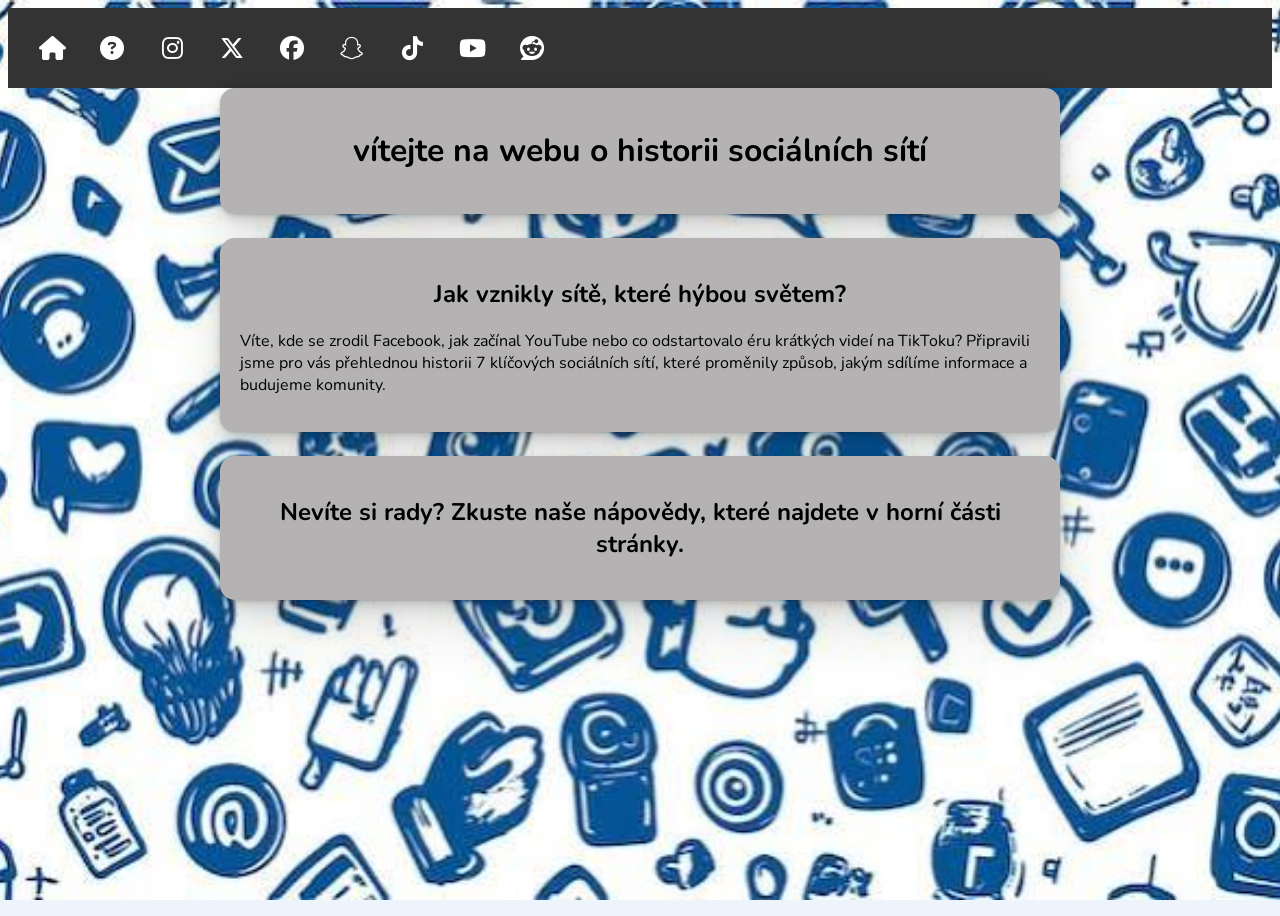
==== index.html @ 495b73c7 "vytvoreni_webu" ====
<!DOCTYPE html>
<html lang="en">
<head>
    <meta charset="UTF-8">
    <meta name="viewport" content="width=device-width, initial-scale=1.0">
    <title>historie_socialnich_siti</title>
    <link rel="stylesheet" href="style.css">
    <link rel="stylesheet" href="menu.css">
</head>
<body>
    <header>
    <nav id="navbar">
        <ul>
         <li><a href="index.html" aria-label="Domů"><i class="fa-solid fa-house" aria-hidden="true"></i> Domů</a></li>
         <li><a href="help.html" aria-label="Nápověda"><i class="fa-solid fa-circle-question" aria-hidden="true"></i> Nápověda</a></li>
         <li><a href="instagram.html"><i class="fa-brands fa-instagram" aria-hidden="true"></i> Instagram</a></li>
         <li><a href="x.html"><i class="fa-brands fa-x-twitter" aria-hidden="true"></i> X/Twitter</a></li>
         <li><a href="facebook.html"><i class="fa-brands fa-facebook" aria-hidden="true"></i> Facebook</a></li>
         <li><a href="snapchat.html"><i class="fa-brands fa-snapchat" aria-hidden="true"></i> Snapchat</a></li>
         <li><a href="tiktok.html"><i class="fa-brands fa-tiktok" aria-hidden="true"></i> TikTok</a></li>
        <li><a href="youtube.html"><i class="fa-brands fa-youtube" aria-hidden="true"></i> YouTube</a></li>
        <li><a href="reddit.html"><i class="fa-brands fa-reddit" aria-hidden="true"></i> Reddit</a></li>
        </ul>
    </nav>
</header>
    <div class="container welcome-container">
        <h1>vítejte na webu o historii sociálních sítí</h1>
    </div>
    <div class="container intro-container">
        <h2>Jak vznikly sítě, které hýbou světem?</h2>
        <p>Víte, kde se zrodil Facebook, jak začínal YouTube nebo co odstartovalo éru krátkých videí na TikToku? Připravili jsme pro vás přehlednou historii 7 klíčových sociálních sítí, které proměnily způsob, jakým sdílíme informace a budujeme komunity.</p>
    </div>
    <div class="container Welcome-container">
        <h2>Nevíte si rady? Zkuste naše nápovědy, které najdete v horní části stránky.</h2>
    </div>
</body>
</html>
---- style.css ----
@import url("https://cdnjs.cloudflare.com/ajax/libs/font-awesome/6.5.2/css/all.min.css");
@import url("https://fonts.googleapis.com/css2?family=Inter:wght@400;700&family=Roboto:wght@400;700&display=swap");
@import url("https://fonts.googleapis.com/css2?family=Nunito:ital,wght@0,200..1000;1,200..1000&display=swap");

body {
    font-family: "Nunito", sans-serif;
}

.social-page {
    font-family: var(--network-font, "Nunito", sans-serif);
}

.instagram-page {
    --network-font: "Instagram Sans", "Nunito", sans-serif;
}

.x-page {
    --network-font: "Chirp", "Inter", sans-serif;
}

.facebook-page {
    --network-font: "Optimistic Text", "Optimistic", "Inter", sans-serif;
}

.snapchat-page {
    --network-font: "Avenir Next", "Nunito", sans-serif;
}

.tiktok-page {
    --network-font: "TikTok Sans", "Inter", sans-serif;
}

.youtube-page {
    --network-font: "Roboto", Arial, sans-serif;
}

.reddit-page {
    --network-font: "Reddit Sans", "Inter", sans-serif;
}

.help-page {
    min-height: 100vh;
    display: flex;
    flex-direction: column;
    background: #eef4fb url("assets/social-background.jpg") center / cover fixed no-repeat;
}

body:not(.social-page):not(.help-page) {
    min-height: 100vh;
    background: #eef4fb url("assets/social-background.jpg") center / cover fixed no-repeat;
}

.help-page .info-container {
    margin: auto;
}

h1 {
    text-align: center;
}
h2 {
    text-align: center;
}
.container {
    background-color: #b4b2b2;
    max-width: 800px;
    margin: 0 auto;
    padding: 20px;
    border-radius: 15px;
    box-shadow: rgba(0, 0, 0, 0.07) 0px 1px 2px, rgba(0, 0, 0, 0.07) 0px 2px 4px, rgba(0, 0, 0, 0.07) 0px 4px 8px, rgba(0, 0, 0, 0.07) 0px 8px 16px, rgba(0, 0, 0, 0.07) 0px 16px 32px, rgba(0, 0, 0, 0.07) 0px 32px 64px;
    transition: transform 0.2s ease;
}

.container + .container {
    margin-top: 24px;
}

@media (hover: hover) {
    .intro-container:hover {
        transform: scale(1.3);
    }

    .help-page .info-container:hover {
        transform: scale(1.5);
    }
}
.facebook-page {
    min-height: 100vh;
    margin: 0;
    padding: 0;
    background-color: #4267B2;
    color: white;
}
.facebook-page .facebook-container {
    background-color: transparent;
    box-shadow: none;
    border-radius: 0;
    max-width: 900px;
    margin: 0 auto;
    padding: clamp(32px, 6vw, 72px) 24px;
    line-height: 1.7;
}

.facebook-hero {
    display: grid;
    grid-template-columns: minmax(0, 1fr) minmax(240px, 320px);
    align-items: center;
    gap: clamp(24px, 5vw, 56px);
    margin-bottom: 40px;
}

.facebook-intro {
    text-align: center;
}

.facebook-profile {
    overflow: hidden;
    margin: 0;
    border: 1px solid rgb(255 255 255 / 25%);
    border-radius: 16px;
    background: rgb(255 255 255 / 10%);
}

.facebook-profile img {
    display: block;
    width: 100%;
    aspect-ratio: 1.42;
    object-fit: cover;
    object-position: center 35%;
}

.facebook-profile figcaption {
    display: grid;
    gap: 4px;
    padding: 14px 16px;
}

.facebook-profile figcaption strong {
    font-size: 1.1rem;
}

.facebook-profile figcaption span {
    line-height: 1.4;
}

.facebook-profile figcaption small {
    margin-top: 6px;
    color: #d9e5ff;
    font-size: 0.72rem;
    line-height: 1.4;
}

.facebook-profile figcaption a {
    color: inherit;
}

.facebook-profile figcaption a:hover {
    color: white;
}

.facebook-eyebrow {
    margin: 0 0 8px;
    color: #d9e5ff;
    font-size: 0.85rem;
    font-weight: 700;
    letter-spacing: 0.12em;
    text-transform: uppercase;
}

.facebook-intro h1 {
    margin: 0;
    font-size: clamp(2.5rem, 7vw, 4.5rem);
    line-height: 1.1;
}

.facebook-intro h1 span {
    display: block;
    margin-top: 8px;
    font-size: 0.45em;
    font-weight: 400;
}

.facebook-lead {
    margin: 16px 0 0;
    color: #e5edff;
    font-size: clamp(1.1rem, 2.5vw, 1.4rem);
}

.facebook-facts {
    display: grid;
    grid-template-columns: minmax(130px, 0.7fr) 2fr;
    gap: 16px;
    margin: 0 0 40px;
    padding: 24px;
    border: 1px solid rgb(255 255 255 / 25%);
    border-radius: 16px;
    background: rgb(255 255 255 / 10%);
}

.facebook-facts div {
    min-width: 0;
}

.facebook-facts dt {
    color: #d9e5ff;
    font-size: 0.85rem;
    font-weight: 700;
    text-transform: uppercase;
}

.facebook-facts dd {
    margin: 4px 0 0;
    font-weight: 700;
}

.facebook-facts a {
    color: inherit;
    text-decoration-color: #d9e5ff;
    text-underline-offset: 3px;
}

.facebook-facts a:hover {
    color: #d9e5ff;
}

.facebook-section,
.facebook-impact {
    margin-top: 36px;
}

.facebook-section h2,
.facebook-impact h2 {
    margin-bottom: 12px;
    font-size: 1.6rem;
    text-align: left;
}

.facebook-section > p,
.facebook-impact p {
    max-width: 72ch;
    margin: 0;
    color: #f1f5ff;
}

.facebook-timeline {
    display: grid;
    gap: 14px;
    margin: 0;
    padding: 0;
    list-style: none;
    counter-reset: milestone;
}

.facebook-timeline li {
    padding: 18px 22px;
    border-left: 4px solid #a9c5ff;
    border-radius: 0 12px 12px 0;
    background: rgb(255 255 255 / 10%);
    counter-increment: milestone;
}

.facebook-timeline strong {
    font-size: 1.05rem;
}

.facebook-timeline p {
    margin: 6px 0 0;
    color: #f1f5ff;
}

@media (max-width: 600px) {
    .facebook-hero {
        grid-template-columns: 1fr;
    }

    .facebook-profile {
        width: min(100%, 360px);
        justify-self: center;
    }

    .facebook-facts {
        grid-template-columns: 1fr;
        padding: 18px;
    }
}

.x-page {
    min-height: 100vh;
    margin: 0;
    padding: 0;
    background: #000;
    color: #e7e9ea;
}

.x-page .x-container {
    max-width: 900px;
    margin: 0 auto;
    padding: clamp(32px, 6vw, 72px) 24px;
    background: transparent;
    box-shadow: none;
    border-radius: 0;
    line-height: 1.7;
}

.x-hero {
    display: grid;
    grid-template-columns: minmax(0, 1fr) minmax(240px, 320px);
    align-items: center;
    gap: clamp(24px, 5vw, 56px);
    margin-bottom: 40px;
}

.x-intro {
    text-align: center;
}

.x-profile {
    overflow: hidden;
    margin: 0;
    border: 1px solid #2f3336;
    border-radius: 16px;
    background: #16181c;
}

.x-profile img {
    display: block;
    width: 100%;
    aspect-ratio: 0.82;
    object-fit: cover;
    object-position: center 28%;
}

.x-profile figcaption {
    display: grid;
    gap: 4px;
    padding: 14px 16px;
}

.x-profile figcaption strong {
    font-size: 1.1rem;
}

.x-profile figcaption span {
    line-height: 1.4;
}

.x-profile figcaption small {
    margin-top: 6px;
    color: #71767b;
    font-size: 0.72rem;
    line-height: 1.4;
}

.x-profile figcaption a,
.x-facts a,
.x-timeline a {
    color: #1d9bf0;
    text-underline-offset: 3px;
}

.x-profile figcaption a:hover,
.x-facts a:hover,
.x-timeline a:hover {
    color: #8ecdf8;
}

.x-eyebrow {
    margin: 0 0 8px;
    color: #71767b;
    font-size: 0.85rem;
    font-weight: 700;
    letter-spacing: 0.12em;
    text-transform: uppercase;
}

.x-intro h1 {
    margin: 0;
    font-size: clamp(2.5rem, 7vw, 4.5rem);
    line-height: 1.1;
}

.x-intro h1 span {
    display: block;
    margin-top: 8px;
    font-size: 0.45em;
    font-weight: 400;
}

.x-lead {
    margin: 16px 0 0;
    color: #aab0b6;
    font-size: clamp(1.1rem, 2.5vw, 1.4rem);
}

.x-facts {
    display: grid;
    grid-template-columns: minmax(130px, 0.7fr) 2fr;
    gap: 16px;
    margin: 0 0 40px;
    padding: 24px;
    border: 1px solid #2f3336;
    border-radius: 16px;
    background: #16181c;
}

.x-facts div {
    min-width: 0;
}

.x-facts dt {
    color: #71767b;
    font-size: 0.85rem;
    font-weight: 700;
    text-transform: uppercase;
}

.x-facts dd {
    margin: 4px 0 0;
    font-weight: 700;
}

.x-section,
.x-impact {
    margin-top: 36px;
}

.x-section h2,
.x-impact h2 {
    margin-bottom: 12px;
    font-size: 1.6rem;
    text-align: left;
}

.x-section > p,
.x-impact p {
    max-width: 72ch;
    margin: 0;
    color: #c5c9cd;
}

.x-timeline {
    display: grid;
    gap: 14px;
    margin: 0;
    padding: 0;
    list-style: none;
}

.x-timeline li {
    padding: 18px 22px;
    border-left: 4px solid #1d9bf0;
    border-radius: 0 12px 12px 0;
    background: #16181c;
}

.x-timeline strong {
    font-size: 1.05rem;
}

.x-timeline p {
    margin: 6px 0 0;
    color: #c5c9cd;
}

@media (max-width: 600px) {
    .x-hero {
        grid-template-columns: 1fr;
    }

    .x-profile {
        width: min(100%, 360px);
        justify-self: center;
    }

    .x-facts {
        grid-template-columns: 1fr;
        padding: 18px;
    }
}

.network-template-page {
    --template-background: #111;
    --template-accent: #e7e9ea;
    min-height: 100vh;
    margin: 0;
    color: var(--template-accent);
    background: var(--template-background);
}

.instagram-page.network-template-page {
    --template-background: #24152f;
    --template-accent: #c13584;
}

.snapchat-page.network-template-page {
    --template-background: #fffc00;
    --template-accent: #111;
}

.tiktok-page.network-template-page {
    --template-background: #080808;
    --template-accent: #25f4ee;
}

.youtube-page.network-template-page {
    --template-background: #0f0f0f;
    --template-accent: #ff0033;
}

.reddit-page.network-template-page {
    --template-background: #1a1a1b;
    --template-accent: #ff4500;
}

.logo-history {
    margin: 32px 0 40px;
    padding: clamp(16px, 3vw, 24px);
    overflow: hidden;
    border: 1px solid color-mix(in srgb, var(--template-accent, currentColor) 35%, transparent);
    border-radius: 16px;
    background: color-mix(in srgb, var(--template-accent, currentColor) 7%, transparent);
}

.facebook-page .logo-history {
    border-color: rgb(255 255 255 / 25%);
    background: rgb(255 255 255 / 10%);
}

.x-page .logo-history {
    border-color: #2f3336;
    background: #16181c;
}

.logo-history h2 {
    margin: 0 0 16px;
    font-size: 1.5rem;
    text-align: left;
}

.logo-history img {
    display: block;
    width: 100%;
    height: auto;
    border-radius: 12px;
}

.logo-history figcaption {
    margin-top: 12px;
    color: inherit;
    font-size: 0.9rem;
    line-height: 1.55;
    opacity: 0.82;
}

.network-template {
    max-width: 900px;
    margin: 0 auto;
    padding: clamp(32px, 6vw, 72px) 24px;
}

.network-template-hero {
    display: grid;
    grid-template-columns: minmax(0, 1fr) minmax(240px, 320px);
    align-items: center;
    gap: clamp(24px, 5vw, 56px);
    margin-bottom: 40px;
}

.network-template-intro h1 {
    margin: 0;
    font-size: clamp(2.5rem, 7vw, 4.5rem);
    line-height: 1.1;
    text-align: center;
}

.network-template-photo-slot {
    aspect-ratio: 0.82;
    border: 1px dashed color-mix(in srgb, var(--template-accent) 50%, transparent);
    border-radius: 16px;
    background: color-mix(in srgb, var(--template-accent) 8%, transparent);
}

.network-template-owner {
    overflow: hidden;
    margin: 0;
    border: 1px solid color-mix(in srgb, var(--template-accent) 35%, transparent);
    border-radius: 16px;
    background: color-mix(in srgb, var(--template-accent) 8%, transparent);
}

.network-template-owner img {
    display: block;
    width: 100%;
    aspect-ratio: 0.82;
    object-fit: cover;
    object-position: center 30%;
}

.network-template-owner figcaption {
    display: grid;
    gap: 4px;
    padding: 14px 16px;
}

.network-template-owner figcaption strong {
    font-size: 1.1rem;
}

.network-template-owner figcaption span {
    line-height: 1.4;
    opacity: 0.85;
}

.network-template-facts-slot,
.network-template-section-slot {
    border: 1px dashed color-mix(in srgb, var(--template-accent) 35%, transparent);
    border-radius: 16px;
    background: color-mix(in srgb, var(--template-accent) 5%, transparent);
}

.network-template-facts-slot {
    min-height: 112px;
    margin-bottom: 36px;
}

.network-template-section-slot {
    min-height: 150px;
    margin-top: 24px;
    border-left: 4px solid var(--template-accent);
    border-radius: 0 12px 12px 0;
}

@media (max-width: 600px) {
    .network-template-hero {
        grid-template-columns: 1fr;
    }

    .network-template-photo-slot {
        width: min(100%, 360px);
        justify-self: center;
    }

    .network-template-owner {
        width: min(100%, 360px);
        justify-self: center;
    }
}

.instagram-hero {
    margin-bottom: 40px;
}

.instagram-owner {
    overflow: hidden;
    margin: 0;
    border: 1px solid rgb(255 255 255 / 20%);
    border-radius: 16px;
    background: rgb(255 255 255 / 7%);
}

.instagram-owner img {
    display: block;
    width: 100%;
    aspect-ratio: 0.82;
    object-fit: cover;
    object-position: center 30%;
}

.instagram-owner figcaption {
    display: grid;
    gap: 4px;
    padding: 14px 16px;
}

.instagram-owner figcaption strong {
    font-size: 1.1rem;
}

.instagram-owner figcaption span {
    color: #f0d5e7;
    line-height: 1.4;
}

.instagram-intro {
    text-align: center;
}

.instagram-eyebrow {
    margin: 0 0 8px;
    color: #e7a6d2;
    font-size: 0.85rem;
    font-weight: 700;
    letter-spacing: 0.12em;
    text-transform: uppercase;
}

.instagram-intro h1 {
    color: #fff;
}

.instagram-lead {
    margin: 16px 0 0;
    color: #f0d5e7;
    font-size: clamp(1.1rem, 2.5vw, 1.4rem);
}

.instagram-facts {
    display: grid;
    grid-template-columns: minmax(130px, 0.7fr) 2fr;
    gap: 16px;
    margin: 0 0 40px;
    padding: 24px;
    border: 1px solid rgb(255 255 255 / 20%);
    border-radius: 16px;
    background: rgb(255 255 255 / 7%);
}

.instagram-facts div {
    min-width: 0;
}

.instagram-facts dt {
    color: #e7a6d2;
    font-size: 0.85rem;
    font-weight: 700;
    text-transform: uppercase;
}

.instagram-facts dd {
    margin: 4px 0 0;
    font-weight: 700;
}

.instagram-facts a,
.instagram-section a {
    color: #f0a6d5;
    text-underline-offset: 3px;
}

.instagram-section,
.instagram-impact {
    margin-top: 36px;
}

.instagram-section h2,
.instagram-impact h2 {
    margin-bottom: 12px;
    color: #fff;
    font-size: 1.6rem;
    text-align: left;
}

.instagram-section > p,
.instagram-impact p {
    max-width: 72ch;
    margin: 0;
    color: #eadfea;
    line-height: 1.7;
}

.instagram-timeline {
    display: grid;
    gap: 14px;
    margin: 0;
    padding: 0;
    list-style: none;
}

.instagram-timeline li {
    padding: 18px 22px;
    border-left: 4px solid #c13584;
    border-radius: 0 12px 12px 0;
    background: rgb(255 255 255 / 7%);
}

.instagram-timeline strong {
    font-size: 1.05rem;
}

.instagram-timeline p {
    margin: 6px 0 0;
    color: #eadfea;
}

@media (max-width: 600px) {
    .instagram-facts {
        grid-template-columns: 1fr;
        padding: 18px;
    }

    .instagram-owner {
        width: min(100%, 360px);
        justify-self: center;
    }
}

.tiktok-page .tiktok-content {
    color: #f5f5f5;
    line-height: 1.7;
}

.tiktok-hero {
    margin-bottom: 40px;
}

.tiktok-intro {
    text-align: center;
}

.tiktok-eyebrow {
    margin: 0 0 8px;
    color: #25f4ee;
    font-size: 0.85rem;
    font-weight: 700;
    letter-spacing: 0.12em;
    text-transform: uppercase;
}

.tiktok-intro h1 {
    color: #fff;
}

.tiktok-lead {
    margin: 16px 0 0;
    color: #d8d8d8;
    font-size: clamp(1.1rem, 2.5vw, 1.4rem);
}

.tiktok-facts {
    display: grid;
    grid-template-columns: minmax(180px, 0.8fr) 2fr;
    gap: 16px;
    margin: 0 0 40px;
    padding: 24px;
    border: 1px solid rgb(255 255 255 / 18%);
    border-radius: 16px;
    background: #151515;
}

.tiktok-facts div {
    min-width: 0;
}

.tiktok-facts dt {
    color: #25f4ee;
    font-size: 0.85rem;
    font-weight: 700;
    text-transform: uppercase;
}

.tiktok-facts dd {
    margin: 4px 0 0;
    font-weight: 700;
}

.tiktok-facts a,
.tiktok-section a {
    color: #25f4ee;
    text-underline-offset: 3px;
}

.tiktok-facts a:hover,
.tiktok-section a:hover {
    color: #fe2c55;
}

.tiktok-section,
.tiktok-impact {
    margin-top: 36px;
}

.tiktok-section h2,
.tiktok-impact h2 {
    margin-bottom: 12px;
    color: #fff;
    font-size: 1.6rem;
    text-align: left;
}

.tiktok-section > p,
.tiktok-impact p {
    max-width: 72ch;
    margin: 0;
    color: #d8d8d8;
}

.tiktok-timeline {
    display: grid;
    gap: 14px;
    margin: 0;
    padding: 0;
    list-style: none;
}

.tiktok-timeline li {
    padding: 18px 22px;
    border-left: 4px solid #25f4ee;
    border-radius: 0 12px 12px 0;
    background: #151515;
}

.tiktok-timeline strong {
    font-size: 1.05rem;
}

.tiktok-timeline p {
    margin: 6px 0 0;
    color: #d8d8d8;
}

@media (max-width: 600px) {
    .tiktok-facts {
        grid-template-columns: 1fr;
        padding: 18px;
    }
}

.reddit-content {
    color: #e7e9ea;
    line-height: 1.7;
}

.reddit-hero {
    margin-bottom: 40px;
}

.reddit-intro {
    text-align: center;
}

.reddit-eyebrow {
    margin: 0 0 8px;
    color: #ff4500;
    font-size: 0.85rem;
    font-weight: 700;
    letter-spacing: 0.12em;
    text-transform: uppercase;
}

.reddit-intro h1 {
    color: #fff;
}

.reddit-lead {
    margin: 16px 0 0;
    color: #c5c9cd;
    font-size: clamp(1.1rem, 2.5vw, 1.4rem);
}

.reddit-facts {
    display: grid;
    grid-template-columns: minmax(130px, 0.7fr) 2fr;
    gap: 16px;
    margin: 0 0 40px;
    padding: 24px;
    border: 1px solid #343536;
    border-radius: 16px;
    background: #1e1e1f;
}

.reddit-facts div {
    min-width: 0;
}

.reddit-facts dt {
    color: #ff6a33;
    font-size: 0.85rem;
    font-weight: 700;
    text-transform: uppercase;
}

.reddit-facts dd {
    margin: 4px 0 0;
    font-weight: 700;
}

.reddit-facts a {
    color: #ff6a33;
    text-underline-offset: 3px;
}

.reddit-facts a:hover {
    color: #ff9670;
}

.reddit-section,
.reddit-impact {
    margin-top: 36px;
}

.reddit-section h2,
.reddit-impact h2 {
    margin-bottom: 12px;
    color: #fff;
    font-size: 1.6rem;
    text-align: left;
}

.reddit-section > p,
.reddit-impact p {
    max-width: 72ch;
    margin: 0;
    color: #c5c9cd;
}

.reddit-timeline {
    display: grid;
    gap: 14px;
    margin: 0;
    padding: 0;
    list-style: none;
}

.reddit-timeline li {
    padding: 18px 22px;
    border-left: 4px solid #ff4500;
    border-radius: 0 12px 12px 0;
    background: #1e1e1f;
}

.reddit-timeline strong {
    font-size: 1.05rem;
}

.reddit-timeline p {
    margin: 6px 0 0;
    color: #c5c9cd;
}

@media (max-width: 600px) {
    .reddit-facts {
        grid-template-columns: 1fr;
        padding: 18px;
    }
}

.youtube-content {
    color: #f1f1f1;
    line-height: 1.7;
}

.youtube-hero {
    margin-bottom: 40px;
}

.youtube-intro {
    text-align: center;
}

.youtube-eyebrow {
    margin: 0 0 8px;
    color: #ff0033;
    font-size: 0.85rem;
    font-weight: 700;
    letter-spacing: 0.12em;
    text-transform: uppercase;
}

.youtube-intro h1 {
    color: #fff;
}

.youtube-lead {
    margin: 16px 0 0;
    color: #c9c9c9;
    font-size: clamp(1.1rem, 2.5vw, 1.4rem);
}

.youtube-facts {
    display: grid;
    grid-template-columns: minmax(130px, 0.7fr) 2fr;
    gap: 16px;
    margin: 0 0 40px;
    padding: 24px;
    border: 1px solid #303030;
    border-radius: 16px;
    background: #181818;
}

.youtube-facts div {
    min-width: 0;
}

.youtube-facts dt {
    color: #ff4e45;
    font-size: 0.85rem;
    font-weight: 700;
    text-transform: uppercase;
}

.youtube-facts dd {
    margin: 4px 0 0;
    font-weight: 700;
}

.youtube-facts a {
    color: #ff6b63;
    text-underline-offset: 3px;
}

.youtube-facts a:hover {
    color: #ffaaa5;
}

.youtube-section,
.youtube-impact {
    margin-top: 36px;
}

.youtube-section h2,
.youtube-impact h2 {
    margin-bottom: 12px;
    color: #fff;
    font-size: 1.6rem;
    text-align: left;
}

.youtube-section > p,
.youtube-impact p {
    max-width: 72ch;
    margin: 0;
    color: #c9c9c9;
}

.youtube-timeline {
    display: grid;
    gap: 14px;
    margin: 0;
    padding: 0;
    list-style: none;
}

.youtube-timeline li {
    padding: 18px 22px;
    border-left: 4px solid #ff0033;
    border-radius: 0 12px 12px 0;
    background: #181818;
}

.youtube-timeline strong {
    font-size: 1.05rem;
}

.youtube-timeline p {
    margin: 6px 0 0;
    color: #c9c9c9;
}

@media (max-width: 600px) {
    .youtube-facts {
        grid-template-columns: 1fr;
        padding: 18px;
    }
}

.snapchat-content {
    color: #111;
    line-height: 1.7;
}

.snapchat-hero {
    margin-bottom: 40px;
}

.snapchat-intro {
    text-align: center;
}

.snapchat-eyebrow {
    margin: 0 0 8px;
    color: #333;
    font-size: 0.85rem;
    font-weight: 700;
    letter-spacing: 0.12em;
    text-transform: uppercase;
}

.snapchat-intro h1 {
    color: #111;
}

.snapchat-lead {
    margin: 16px 0 0;
    color: #333;
    font-size: clamp(1.1rem, 2.5vw, 1.4rem);
}

.snapchat-facts {
    display: grid;
    grid-template-columns: minmax(130px, 0.7fr) 2fr;
    gap: 16px;
    margin: 0 0 40px;
    padding: 24px;
    border: 1px solid rgb(0 0 0 / 14%);
    border-radius: 16px;
    background: rgb(255 255 255 / 75%);
}

.snapchat-facts div {
    min-width: 0;
}

.snapchat-facts dt {
    color: #555;
    font-size: 0.85rem;
    font-weight: 700;
    text-transform: uppercase;
}

.snapchat-facts dd {
    margin: 4px 0 0;
    font-weight: 700;
}

.snapchat-facts a {
    color: #111;
    text-underline-offset: 3px;
}

.snapchat-facts a:hover {
    color: #555;
}

.snapchat-section,
.snapchat-impact {
    margin-top: 36px;
}

.snapchat-section h2,
.snapchat-impact h2 {
    margin-bottom: 12px;
    color: #111;
    font-size: 1.6rem;
    text-align: left;
}

.snapchat-section > p,
.snapchat-impact p {
    max-width: 72ch;
    margin: 0;
    color: #222;
}

.snapchat-timeline {
    display: grid;
    gap: 14px;
    margin: 0;
    padding: 0;
    list-style: none;
}

.snapchat-timeline li {
    padding: 18px 22px;
    border-left: 4px solid #111;
    border-radius: 0 12px 12px 0;
    background: rgb(255 255 255 / 75%);
}

.snapchat-timeline strong {
    font-size: 1.05rem;
}

.snapchat-timeline p {
    margin: 6px 0 0;
    color: #333;
}

@media (max-width: 600px) {
    .snapchat-facts {
        grid-template-columns: 1fr;
        padding: 18px;
    }
}

.home-page {
    min-height: 100vh;
    margin: 0;
    color: #14243a;
}

.home-main {
    width: min(1080px, calc(100% - 40px));
    margin: 0 auto;
    padding: clamp(36px, 7vw, 76px) 0 48px;
}

.home-hero {
    max-width: 820px;
    margin: 0 auto 64px;
    padding: clamp(30px, 7vw, 64px);
    border: 1px solid rgb(255 255 255 / 75%);
    border-radius: 28px;
    background: rgb(255 255 255 / 88%);
    box-shadow: 0 24px 70px rgb(22 55 91 / 16%);
    text-align: center;
    backdrop-filter: blur(8px);
}

.home-eyebrow {
    margin: 0 0 12px;
    color: #2864a4;
    font-size: 0.82rem;
    font-weight: 800;
    letter-spacing: 0.14em;
    text-transform: uppercase;
}

.home-hero h1 {
    max-width: 720px;
    margin: 0 auto;
    color: #12335a;
    font-size: clamp(2.5rem, 7vw, 5rem);
    line-height: 1.04;
    text-wrap: balance;
}

.home-lead {
    max-width: 650px;
    margin: 22px auto 0;
    color: #255d95;
    font-size: clamp(1.2rem, 3vw, 1.7rem);
    font-weight: 700;
    line-height: 1.4;
    text-wrap: balance;
}

.home-description {
    max-width: 620px;
    margin: 18px auto 0;
    color: #40536b;
    font-size: 1.05rem;
    line-height: 1.7;
}

.home-button,
.home-help-link {
    display: inline-flex;
    align-items: center;
    justify-content: center;
    gap: 10px;
    min-height: 48px;
    margin-top: 28px;
    padding: 0 22px;
    border-radius: 999px;
    background: #1769aa;
    color: #fff;
    font-weight: 800;
    text-decoration: none;
    transition: background-color 0.2s ease, transform 0.2s ease, box-shadow 0.2s ease;
}

.home-button:hover,
.home-help-link:hover {
    transform: translateY(-2px);
    background: #0d4e86;
    box-shadow: 0 8px 20px rgb(23 105 170 / 24%);
}

.home-section-heading {
    margin-bottom: 24px;
    padding: 18px;
    border: 1px solid rgb(255 255 255 / 75%);
    border-radius: 18px;
    background: rgb(255 255 255 / 82%);
    box-shadow: 0 10px 28px rgb(22 55 91 / 10%);
    text-align: center;
    backdrop-filter: blur(8px);
}

.home-section-heading h2 {
    margin: 0;
    color: #12335a;
    font-size: clamp(1.7rem, 4vw, 2.4rem);
    text-wrap: balance;
}

.home-network-grid {
    display: grid;
    grid-template-columns: repeat(3, minmax(0, 1fr));
    gap: 16px;
}

.home-network-card {
    position: relative;
    display: grid;
    min-height: 160px;
    align-content: start;
    gap: 8px;
    padding: 22px 50px 22px 22px;
    border: 1px solid rgb(255 255 255 / 85%);
    border-radius: 18px;
    background: rgb(255 255 255 / 91%);
    box-shadow: 0 10px 28px rgb(22 55 91 / 10%);
    color: #1c2e43;
    text-decoration: none;
    transition: transform 0.2s ease, box-shadow 0.2s ease;
    backdrop-filter: blur(6px);
}

.home-network-card:hover {
    transform: translateY(-4px);
    box-shadow: 0 16px 36px rgb(22 55 91 / 18%);
}

.home-network-card > i:first-child {
    display: grid;
    width: 42px;
    height: 42px;
    place-items: center;
    border-radius: 13px;
    background: var(--card-accent);
    color: #fff;
    font-size: 1.35rem;
}

.home-network-card span {
    font-size: 1.15rem;
    font-weight: 800;
}

.home-network-card small {
    color: #5a6878;
    font-size: 0.9rem;
    line-height: 1.4;
}

.home-card-arrow {
    position: absolute;
    top: 26px;
    right: 22px;
    color: var(--card-accent);
}

.instagram-card { --card-accent: #c13584; }
.x-card { --card-accent: #171717; }
.facebook-card { --card-accent: #1877f2; }
.snapchat-card { --card-accent: #c6b900; }
.tiktok-card { --card-accent: #111; }
.youtube-card { --card-accent: #e62117; }
.reddit-card { --card-accent: #ff4500; }

.home-help {
    display: flex;
    align-items: center;
    justify-content: space-between;
    gap: 24px;
    margin-top: 48px;
    padding: 24px clamp(22px, 4vw, 36px);
    border: 1px solid rgb(255 255 255 / 80%);
    border-radius: 20px;
    background: rgb(18 51 90 / 91%);
    color: #fff;
    box-shadow: 0 14px 35px rgb(22 55 91 / 18%);
}

.home-help h2 {
    margin: 0;
    font-size: 1.35rem;
    text-align: left;
}

.home-help p {
    margin: 6px 0 0;
    color: #d5e7fa;
    line-height: 1.5;
}

.home-help-link {
    flex: 0 0 auto;
    margin: 0;
    background: #fff;
    color: #12335a;
}

.home-help-link:hover {
    background: #eaf4ff;
    color: #12335a;
}

.help-main {
    width: min(760px, calc(100% - 40px));
    margin: auto;
    padding: clamp(36px, 7vw, 72px) 0;
}

.help-intro {
    padding: clamp(26px, 6vw, 48px);
    border: 1px solid rgb(255 255 255 / 80%);
    border-radius: 26px;
    background: rgb(255 255 255 / 91%);
    box-shadow: 0 20px 60px rgb(22 55 91 / 16%);
    text-align: center;
    backdrop-filter: blur(8px);
}

.help-icon {
    display: grid;
    width: 60px;
    height: 60px;
    margin: 0 auto 18px;
    place-items: center;
    border-radius: 20px;
    background: #e5f1ff;
    color: #1769aa;
    font-size: 1.8rem;
}

.help-eyebrow {
    margin: 0 0 8px;
    color: #2864a4;
    font-size: 0.82rem;
    font-weight: 800;
    letter-spacing: 0.14em;
    text-transform: uppercase;
}

.help-intro h1 {
    margin: 0;
    color: #12335a;
    font-size: clamp(2rem, 6vw, 3.25rem);
}

.help-intro > p:last-child {
    max-width: 560px;
    margin: 14px auto 0;
    color: #40536b;
    font-size: 1.05rem;
    line-height: 1.65;
}

.help-steps {
    display: grid;
    gap: 14px;
    margin-top: 22px;
}

.help-step {
    display: grid;
    grid-template-columns: 52px minmax(0, 1fr);
    align-items: start;
    gap: 16px;
    padding: 20px;
    border: 1px solid rgb(255 255 255 / 80%);
    border-radius: 18px;
    background: rgb(255 255 255 / 91%);
    box-shadow: 0 10px 28px rgb(22 55 91 / 10%);
    backdrop-filter: blur(6px);
}

.help-step-number {
    display: grid;
    width: 46px;
    height: 46px;
    place-items: center;
    border-radius: 15px;
    background: #e5f1ff;
    color: #1769aa;
    font-weight: 900;
}

.help-step h2 {
    margin: 0;
    color: #17385d;
    font-size: 1.15rem;
    text-align: left;
}

.help-step p {
    margin: 6px 0 0;
    color: #526277;
    line-height: 1.55;
}

.help-home-link {
    display: flex;
    width: fit-content;
    align-items: center;
    gap: 10px;
    margin: 24px auto 0;
    padding: 12px 18px;
    border-radius: 999px;
    background: #1769aa;
    color: #fff;
    font-weight: 800;
    text-decoration: none;
    transition: background-color 0.2s ease, transform 0.2s ease;
}

.help-home-link:hover {
    transform: translateY(-2px);
    background: #0d4e86;
}

@media (max-width: 760px) {
    .home-network-grid {
        grid-template-columns: repeat(2, minmax(0, 1fr));
    }
}

@media (max-width: 520px) {
    .home-main,
    .help-main {
        width: min(100% - 28px, 760px);
        padding-top: 28px;
    }

    .home-hero {
        margin-bottom: 42px;
        border-radius: 22px;
    }

    .home-network-grid {
        grid-template-columns: 1fr;
        gap: 12px;
    }

    .home-network-card {
        min-height: 135px;
    }

    .home-help {
        align-items: stretch;
        flex-direction: column;
        gap: 16px;
        margin-top: 32px;
    }

    .home-help-link {
        align-self: flex-start;
    }

    .help-step {
        grid-template-columns: 42px minmax(0, 1fr);
        gap: 12px;
        padding: 16px;
    }

    .help-step-number {
        width: 40px;
        height: 40px;
    }
}
---- menu.css ----
#navbar {
    background-color: #333;
    color: white;
    display: flex;
    justify-content: space-between;
    align-items: center;
    padding: 16px;
    font-size: 24px;
    font-weight: bold;
}

#navbar a {
    color: white;
    text-decoration: none;
}

#navbar ul {
    display: flex;
    flex-wrap: wrap;
    justify-content: center;
    list-style: none;
    align-items: center;
    margin: 0;
    padding: 0;
}

#navbar ul li a {
    display: inline-flex;
    align-items: center;
    gap: 8px;
    padding: 10px;
    margin: 0 4px;
}

#navbar ul li a i {
    display: inline-block;
    transition: transform 0.2s ease;
}

#navbar ul li a:hover {
    background-color: #999999;
    border-radius: 5px;
}

#navbar ul li a[aria-current="page"],
#navbar ul li a[aria-current="page"]:hover {
    background-color: #333;
}

@media (hover: hover) {
    #navbar ul li a:hover i {
        transform: scale(1.2);
    }
}

@media (max-width: 1400px) {
    #navbar ul {
        gap: 4px;
    }

    #navbar ul li a {
        justify-content: center;
        gap: 0;
        width: 48px;
        height: 48px;
        box-sizing: border-box;
        padding: 8px;
        font-size: 0;
    }

    #navbar ul li a i {
        font-size: 24px;
    }
}

@media (max-width: 600px) {
    #navbar {
        justify-content: center;
        padding: 8px;
    }

    #navbar ul {
        gap: 2px;
    }

    #navbar ul li a {
        width: 42px;
        height: 42px;
        margin: 0 2px;
    }

    #navbar ul li a i {
        font-size: 21px;
    }
}

.text-primary {
    color: #999999;
}
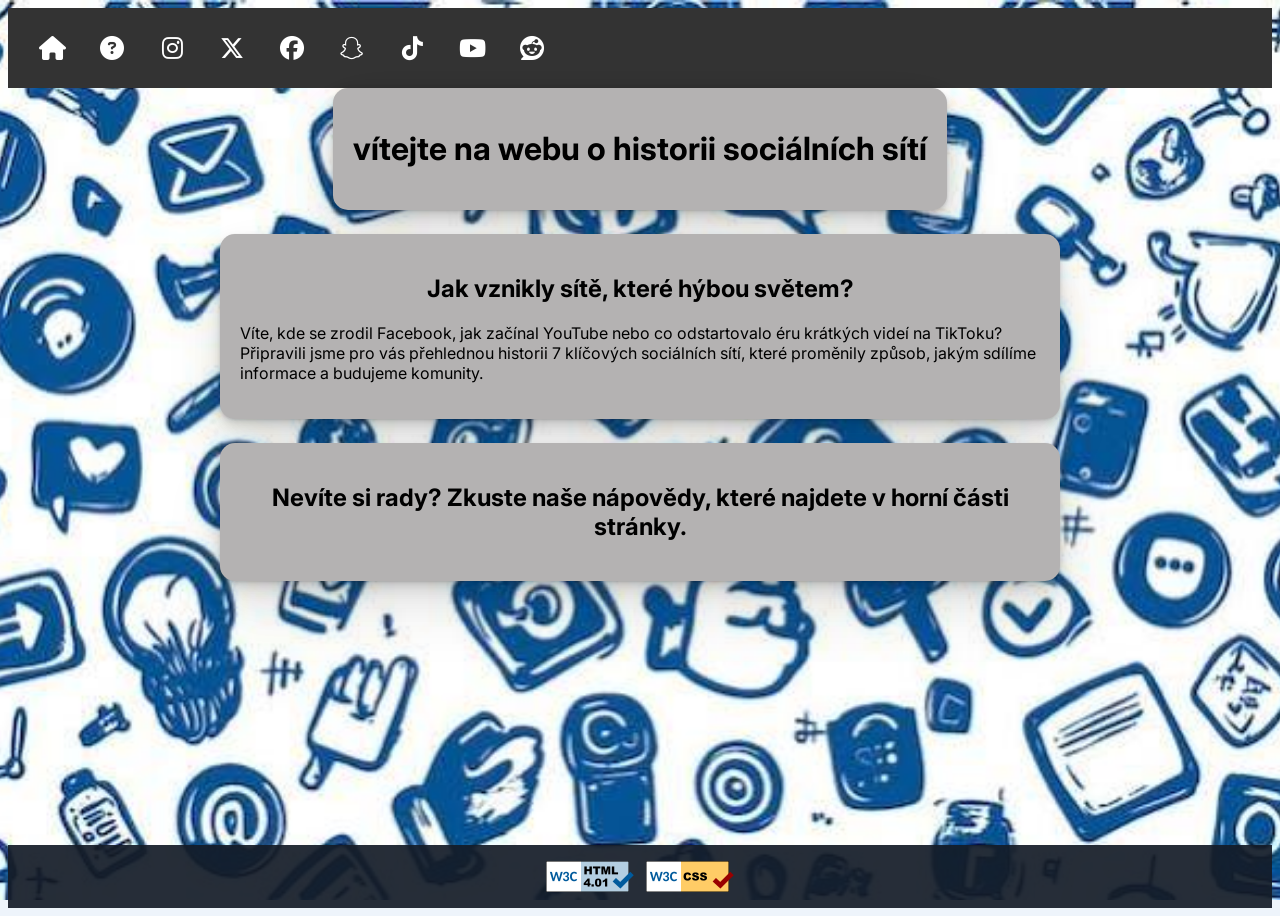
==== commit f6c7a759: "update" ====
--- a/index.html
+++ b/index.html
@@ -33,5 +33,13 @@
     <div class="container Welcome-container">
         <h2>Nevíte si rady? Zkuste naše nápovědy, které najdete v horní části stránky.</h2>
     </div>
+    <footer class="site-footer">
+        <a href="https://validator.w3.org/nu/?showsource=yes&amp;showoutline=yes&amp;showimagereport=yes&amp;level=warning&amp;doc=https%3A%2F%2Fjakubkutlak.github.io%2Fprojekt1-web/" target="_blank" rel="noopener noreferrer">
+            <img src="assets/html-validator.png" alt="Ověřit HTML pomocí W3C Nu Validator">
+        </a>
+        <a href="https://jigsaw.w3.org/css-validator/validator?uri=https%3A%2F%2Fjakubkutlak.github.io%2Fprojekt1-web%2F&amp;profile=css3svg&amp;usermedium=all&amp;warning=1&amp;vextwarning=&amp;lang=cs" target="_blank" rel="noopener noreferrer">
+            <img src="assets/css-validator.png" alt="Ověřit CSS pomocí W3C CSS Validator">
+        </a>
+    </footer>
 </body>
 </html>
--- a/style.css
+++ b/style.css
@@ -1,52 +1,36 @@
-@import url("https://cdnjs.cloudflare.com/ajax/libs/font-awesome/6.5.2/css/all.min.css");
-@import url("https://fonts.googleapis.com/css2?family=Inter:wght@400;700&family=Roboto:wght@400;700&display=swap");
-@import url("https://fonts.googleapis.com/css2?family=Nunito:ital,wght@0,200..1000;1,200..1000&display=swap");
+﻿@import url("https://cdnjs.cloudflare.com/ajax/libs/font-awesome/6.5.2/css/all.min.css");
+@import url("https://fonts.googleapis.com/css2?family=Inter:wght@400;700&display=swap");
 
 body {
-    font-family: "Nunito", sans-serif;
-}
-
-.social-page {
-    font-family: var(--network-font, "Nunito", sans-serif);
-}
-
-.instagram-page {
-    --network-font: "Instagram Sans", "Nunito", sans-serif;
-}
-
-.x-page {
-    --network-font: "Chirp", "Inter", sans-serif;
-}
-
-.facebook-page {
-    --network-font: "Optimistic Text", "Optimistic", "Inter", sans-serif;
-}
-
-.snapchat-page {
-    --network-font: "Avenir Next", "Nunito", sans-serif;
-}
-
-.tiktok-page {
-    --network-font: "TikTok Sans", "Inter", sans-serif;
-}
-
-.youtube-page {
-    --network-font: "Roboto", Arial, sans-serif;
-}
-
-.reddit-page {
-    --network-font: "Reddit Sans", "Inter", sans-serif;
-}
-
-.help-page {
+    font-family: "Inter", sans-serif;
     min-height: 100vh;
     display: flex;
     flex-direction: column;
+}
+
+.site-footer {
+    display: flex;
+    align-items: center;
+    justify-content: center;
+    gap: 12px;
+    margin-top: auto;
+    padding: 16px;
+    background: rgb(20 28 40 / 0.92);
+}
+
+.site-footer img {
+    display: block;
+    max-width: 100%;
+    height: 31px;
+}
+
+.help-page {
+    display: flex;
+    flex-direction: column;
     background: #eef4fb url("assets/social-background.jpg") center / cover fixed no-repeat;
 }
 
 body:not(.social-page):not(.help-page) {
-    min-height: 100vh;
     background: #eef4fb url("assets/social-background.jpg") center / cover fixed no-repeat;
 }
 
@@ -83,451 +67,443 @@
         transform: scale(1.5);
     }
 }
+/* Social page components reuse the same glass-card palette as the home and help pages. */
+.social-page {
+    --social-accent: #1769aa;
+    --social-subtle: #2864a4;
+    --social-lead: #255d95;
+    --social-muted: #40536b;
+    --social-link: #1769aa;
+    --social-link-hover: #0d4e86;
+    --social-panel-border: rgb(255 255 255 / 0.8);
+    --social-panel-background: rgb(255 255 255 / 0.91);
+    --social-panel-shadow: 0 10px 28px rgb(22 55 91 / 0.1);
+    --social-panel-text: #1c2e43;
+    margin: 0;
+}
+
 .facebook-page {
-    min-height: 100vh;
+    --social-accent: #1877f2;
     margin: 0;
     padding: 0;
     background-color: #4267B2;
-    color: white;
-}
-.facebook-page .facebook-container {
-    background-color: transparent;
-    box-shadow: none;
-    border-radius: 0;
-    max-width: 900px;
-    margin: 0 auto;
-    padding: clamp(32px, 6vw, 72px) 24px;
-    line-height: 1.7;
-}
-
-.facebook-hero {
+    color: #fff;
+}
+
+.x-page {
+    --social-accent: #1d9bf0;
+    margin: 0;
+    padding: 0;
+    background: #000;
+    color: #e7e9ea;
+}
+
+.network-template-page {
+    --template-background: #111;
+    --template-accent: #e7e9ea;
+    --social-accent: var(--template-accent);
+    margin: 0;
+    color: var(--template-accent);
+    background: var(--template-background);
+}
+
+.instagram-page.network-template-page {
+    --template-background: #24152f;
+    --template-accent: #c13584;
+}
+
+.snapchat-page.network-template-page {
+    --template-background: #fffc00;
+    --template-accent: #111;
+}
+
+.tiktok-page.network-template-page {
+    --template-background: #080808;
+    --template-accent: #25f4ee;
+}
+
+.youtube-page.network-template-page {
+    --template-background: #0f0f0f;
+    --template-accent: #ff0033;
+}
+
+.reddit-page.network-template-page {
+    --template-background: #1a1a1b;
+    --template-accent: #ff4500;
+}
+
+.facebook-hero,
+.x-hero,
+.network-template-hero {
     display: grid;
     grid-template-columns: minmax(0, 1fr) minmax(240px, 320px);
     align-items: center;
-    gap: clamp(24px, 5vw, 56px);
+    gap: 40px;
     margin-bottom: 40px;
-}
-
-.facebook-intro {
+    padding: 40px;
+    border: 1px solid var(--social-panel-border);
+    border-radius: 26px;
+    background: var(--social-panel-background);
+    box-shadow: 0 20px 60px rgb(22 55 91 / 0.16);
+    backdrop-filter: blur(8px);
+}
+
+.facebook-intro,
+.x-intro,
+.instagram-intro,
+.tiktok-intro,
+.reddit-intro,
+.youtube-intro,
+.snapchat-intro {
     text-align: center;
 }
 
-.facebook-profile {
+.facebook-profile,
+.x-profile,
+.instagram-owner,
+.network-template-owner,
+.facebook-facts,
+.x-facts,
+.instagram-facts,
+.tiktok-facts,
+.reddit-facts,
+.youtube-facts,
+.snapchat-facts {
+    border: 1px solid var(--social-panel-border);
+    border-radius: 18px;
+    background: var(--social-panel-background);
+    box-shadow: var(--social-panel-shadow);
+    color: var(--social-panel-text);
+    backdrop-filter: blur(6px);
+}
+
+.facebook-profile,
+.x-profile,
+.instagram-owner,
+.network-template-owner {
     overflow: hidden;
     margin: 0;
-    border: 1px solid rgb(255 255 255 / 25%);
-    border-radius: 16px;
-    background: rgb(255 255 255 / 10%);
-}
-
-.facebook-profile img {
+}
+
+.facebook-profile img,
+.x-profile img,
+.instagram-owner img,
+.network-template-owner img {
     display: block;
     width: 100%;
-    aspect-ratio: 1.42;
+    aspect-ratio: 0.82;
     object-fit: cover;
-    object-position: center 35%;
-}
-
-.facebook-profile figcaption {
+    object-position: center 30%;
+}
+
+.facebook-profile img { object-position: center 35%; }
+.x-profile img { object-position: center 28%; }
+
+.facebook-profile figcaption,
+.x-profile figcaption,
+.instagram-owner figcaption,
+.network-template-owner figcaption {
     display: grid;
     gap: 4px;
     padding: 14px 16px;
 }
 
-.facebook-profile figcaption strong {
+.facebook-profile figcaption strong,
+.x-profile figcaption strong,
+.instagram-owner figcaption strong,
+.network-template-owner figcaption strong {
     font-size: 1.1rem;
 }
 
-.facebook-profile figcaption span {
+.facebook-profile figcaption span,
+.x-profile figcaption span,
+.instagram-owner figcaption span,
+.network-template-owner figcaption span {
     line-height: 1.4;
 }
 
-.facebook-profile figcaption small {
+.facebook-profile figcaption small,
+.x-profile figcaption small {
     margin-top: 6px;
-    color: #d9e5ff;
+    color: #5a6878;
     font-size: 0.72rem;
     line-height: 1.4;
 }
 
-.facebook-profile figcaption a {
-    color: inherit;
-}
-
-.facebook-profile figcaption a:hover {
-    color: white;
-}
-
-.facebook-eyebrow {
+.facebook-profile figcaption a { color: var(--social-link); }
+.facebook-profile figcaption a:hover { color: var(--social-link-hover); }
+
+.facebook-eyebrow,
+.x-eyebrow,
+.instagram-eyebrow,
+.tiktok-eyebrow,
+.reddit-eyebrow,
+.youtube-eyebrow,
+.snapchat-eyebrow {
     margin: 0 0 8px;
-    color: #d9e5ff;
+    color: var(--social-subtle);
     font-size: 0.85rem;
     font-weight: 700;
-    letter-spacing: 0.12em;
+    letter-spacing: 2px;
     text-transform: uppercase;
 }
 
-.facebook-intro h1 {
-    margin: 0;
-    font-size: clamp(2.5rem, 7vw, 4.5rem);
+.facebook-intro h1,
+.x-intro h1,
+.instagram-intro h1,
+.tiktok-intro h1,
+.reddit-intro h1,
+.youtube-intro h1,
+.snapchat-intro h1,
+.network-template-intro h1 {
+    margin: 0;
+    color: #12335a;
+    font-size: 4.5rem;
     line-height: 1.1;
 }
 
-.facebook-intro h1 span {
+.facebook-intro h1 span,
+.x-intro h1 span {
     display: block;
     margin-top: 8px;
-    font-size: 0.45em;
+    font-size: 2rem;
     font-weight: 400;
 }
 
-.facebook-lead {
+.facebook-lead,
+.x-lead,
+.instagram-lead,
+.tiktok-lead,
+.reddit-lead,
+.youtube-lead,
+.snapchat-lead {
     margin: 16px 0 0;
-    color: #e5edff;
-    font-size: clamp(1.1rem, 2.5vw, 1.4rem);
-}
-
-.facebook-facts {
+    color: var(--social-lead);
+    font-size: 1.4rem;
+}
+
+.facebook-facts,
+.x-facts,
+.instagram-facts,
+.tiktok-facts,
+.reddit-facts,
+.youtube-facts,
+.snapchat-facts {
     display: grid;
     grid-template-columns: minmax(130px, 0.7fr) 2fr;
     gap: 16px;
     margin: 0 0 40px;
     padding: 24px;
-    border: 1px solid rgb(255 255 255 / 25%);
-    border-radius: 16px;
-    background: rgb(255 255 255 / 10%);
-}
-
-.facebook-facts div {
+    box-shadow: var(--social-panel-shadow);
+    color: var(--social-panel-text);
+    backdrop-filter: blur(6px);
+}
+
+.facebook-facts div,
+.x-facts div,
+.instagram-facts div,
+.tiktok-facts div,
+.reddit-facts div,
+.youtube-facts div,
+.snapchat-facts div {
     min-width: 0;
 }
 
-.facebook-facts dt {
-    color: #d9e5ff;
+.facebook-facts dt,
+.x-facts dt,
+.instagram-facts dt,
+.tiktok-facts dt,
+.reddit-facts dt,
+.youtube-facts dt,
+.snapchat-facts dt {
+    color: var(--social-subtle);
     font-size: 0.85rem;
     font-weight: 700;
     text-transform: uppercase;
 }
 
-.facebook-facts dd {
+.facebook-facts dd,
+.x-facts dd,
+.instagram-facts dd,
+.tiktok-facts dd,
+.reddit-facts dd,
+.youtube-facts dd,
+.snapchat-facts dd {
     margin: 4px 0 0;
     font-weight: 700;
 }
 
-.facebook-facts a {
-    color: inherit;
-    text-decoration-color: #d9e5ff;
+.facebook-facts a,
+.x-profile figcaption a,
+.x-facts a,
+.x-timeline a,
+.instagram-facts a,
+.instagram-section a,
+.tiktok-facts a,
+.tiktok-section a,
+.reddit-facts a,
+.youtube-facts a,
+.snapchat-facts a {
+    color: var(--social-link);
     text-underline-offset: 3px;
 }
 
-.facebook-facts a:hover {
-    color: #d9e5ff;
+.facebook-facts a:hover,
+.x-profile figcaption a:hover,
+.x-facts a:hover,
+.x-timeline a:hover,
+.instagram-facts a:hover,
+.instagram-section a:hover,
+.tiktok-facts a:hover,
+.tiktok-section a:hover,
+.reddit-facts a:hover,
+.youtube-facts a:hover,
+.snapchat-facts a:hover {
+    color: var(--social-link-hover);
 }
 
 .facebook-section,
-.facebook-impact {
+.facebook-impact,
+.x-section,
+.x-impact,
+.instagram-section,
+.instagram-impact,
+.tiktok-section,
+.tiktok-impact,
+.reddit-section,
+.reddit-impact,
+.youtube-section,
+.youtube-impact,
+.snapchat-section,
+.snapchat-impact {
     margin-top: 36px;
 }
 
 .facebook-section h2,
-.facebook-impact h2 {
+.facebook-impact h2,
+.x-section h2,
+.x-impact h2,
+.instagram-section h2,
+.instagram-impact h2,
+.tiktok-section h2,
+.tiktok-impact h2,
+.reddit-section h2,
+.reddit-impact h2,
+.youtube-section h2,
+.youtube-impact h2,
+.snapchat-section h2,
+.snapchat-impact h2 {
     margin-bottom: 12px;
+    color: #12335a;
     font-size: 1.6rem;
     text-align: left;
 }
 
 .facebook-section > p,
-.facebook-impact p {
-    max-width: 72ch;
-    margin: 0;
-    color: #f1f5ff;
-}
-
-.facebook-timeline {
+.facebook-impact p,
+.x-section > p,
+.x-impact p,
+.instagram-section > p,
+.instagram-impact p,
+.tiktok-section > p,
+.tiktok-impact p,
+.reddit-section > p,
+.reddit-impact p,
+.youtube-section > p,
+.youtube-impact p,
+.snapchat-section > p,
+.snapchat-impact p {
+    max-width: 576px;
+    margin: 0;
+    color: var(--social-muted);
+}
+
+.facebook-section,
+.facebook-impact,
+.x-section,
+.x-impact,
+.instagram-section,
+.instagram-impact,
+.tiktok-section,
+.tiktok-impact,
+.reddit-section,
+.reddit-impact,
+.youtube-section,
+.youtube-impact,
+.snapchat-section,
+.snapchat-impact {
+    padding: 20px;
+    border: 1px solid var(--social-panel-border);
+    border-radius: 18px;
+    background: var(--social-panel-background);
+    box-shadow: var(--social-panel-shadow);
+    backdrop-filter: blur(6px);
+}
+
+.facebook-timeline,
+.x-timeline,
+.instagram-timeline,
+.tiktok-timeline,
+.reddit-timeline,
+.youtube-timeline,
+.snapchat-timeline {
     display: grid;
     gap: 14px;
     margin: 0;
     padding: 0;
     list-style: none;
-    counter-reset: milestone;
-}
-
-.facebook-timeline li {
+}
+
+.facebook-timeline li,
+.x-timeline li,
+.instagram-timeline li,
+.tiktok-timeline li,
+.reddit-timeline li,
+.youtube-timeline li,
+.snapchat-timeline li {
     padding: 18px 22px;
-    border-left: 4px solid #a9c5ff;
-    border-radius: 0 12px 12px 0;
-    background: rgb(255 255 255 / 10%);
-    counter-increment: milestone;
-}
-
-.facebook-timeline strong {
+    border: 1px solid var(--social-panel-border);
+    border-left: 4px solid var(--social-accent);
+    border-radius: 14px;
+    background: var(--social-panel-background);
+    box-shadow: var(--social-panel-shadow);
+    color: var(--social-panel-text);
+}
+
+.facebook-timeline { counter-reset: milestone; }
+.facebook-timeline li { counter-increment: milestone; }
+
+.facebook-timeline strong,
+.x-timeline strong,
+.instagram-timeline strong,
+.tiktok-timeline strong,
+.reddit-timeline strong,
+.youtube-timeline strong,
+.snapchat-timeline strong {
     font-size: 1.05rem;
 }
 
-.facebook-timeline p {
+.facebook-timeline p,
+.x-timeline p,
+.instagram-timeline p,
+.tiktok-timeline p,
+.reddit-timeline p,
+.youtube-timeline p,
+.snapchat-timeline p {
     margin: 6px 0 0;
-    color: #f1f5ff;
-}
-
-@media (max-width: 600px) {
-    .facebook-hero {
-        grid-template-columns: 1fr;
-    }
-
-    .facebook-profile {
-        width: min(100%, 360px);
-        justify-self: center;
-    }
-
-    .facebook-facts {
-        grid-template-columns: 1fr;
-        padding: 18px;
-    }
-}
-
-.x-page {
-    min-height: 100vh;
-    margin: 0;
-    padding: 0;
-    background: #000;
-    color: #e7e9ea;
-}
-
-.x-page .x-container {
-    max-width: 900px;
-    margin: 0 auto;
-    padding: clamp(32px, 6vw, 72px) 24px;
-    background: transparent;
-    box-shadow: none;
-    border-radius: 0;
-    line-height: 1.7;
-}
-
-.x-hero {
-    display: grid;
-    grid-template-columns: minmax(0, 1fr) minmax(240px, 320px);
-    align-items: center;
-    gap: clamp(24px, 5vw, 56px);
-    margin-bottom: 40px;
-}
-
-.x-intro {
-    text-align: center;
-}
-
-.x-profile {
-    overflow: hidden;
-    margin: 0;
-    border: 1px solid #2f3336;
-    border-radius: 16px;
-    background: #16181c;
-}
-
-.x-profile img {
-    display: block;
-    width: 100%;
-    aspect-ratio: 0.82;
-    object-fit: cover;
-    object-position: center 28%;
-}
-
-.x-profile figcaption {
-    display: grid;
-    gap: 4px;
-    padding: 14px 16px;
-}
-
-.x-profile figcaption strong {
-    font-size: 1.1rem;
-}
-
-.x-profile figcaption span {
-    line-height: 1.4;
-}
-
-.x-profile figcaption small {
-    margin-top: 6px;
-    color: #71767b;
-    font-size: 0.72rem;
-    line-height: 1.4;
-}
-
-.x-profile figcaption a,
-.x-facts a,
-.x-timeline a {
-    color: #1d9bf0;
-    text-underline-offset: 3px;
-}
-
-.x-profile figcaption a:hover,
-.x-facts a:hover,
-.x-timeline a:hover {
-    color: #8ecdf8;
-}
-
-.x-eyebrow {
-    margin: 0 0 8px;
-    color: #71767b;
-    font-size: 0.85rem;
-    font-weight: 700;
-    letter-spacing: 0.12em;
-    text-transform: uppercase;
-}
-
-.x-intro h1 {
-    margin: 0;
-    font-size: clamp(2.5rem, 7vw, 4.5rem);
-    line-height: 1.1;
-}
-
-.x-intro h1 span {
-    display: block;
-    margin-top: 8px;
-    font-size: 0.45em;
-    font-weight: 400;
-}
-
-.x-lead {
-    margin: 16px 0 0;
-    color: #aab0b6;
-    font-size: clamp(1.1rem, 2.5vw, 1.4rem);
-}
-
-.x-facts {
-    display: grid;
-    grid-template-columns: minmax(130px, 0.7fr) 2fr;
-    gap: 16px;
-    margin: 0 0 40px;
-    padding: 24px;
-    border: 1px solid #2f3336;
-    border-radius: 16px;
-    background: #16181c;
-}
-
-.x-facts div {
-    min-width: 0;
-}
-
-.x-facts dt {
-    color: #71767b;
-    font-size: 0.85rem;
-    font-weight: 700;
-    text-transform: uppercase;
-}
-
-.x-facts dd {
-    margin: 4px 0 0;
-    font-weight: 700;
-}
-
-.x-section,
-.x-impact {
-    margin-top: 36px;
-}
-
-.x-section h2,
-.x-impact h2 {
-    margin-bottom: 12px;
-    font-size: 1.6rem;
-    text-align: left;
-}
-
-.x-section > p,
-.x-impact p {
-    max-width: 72ch;
-    margin: 0;
-    color: #c5c9cd;
-}
-
-.x-timeline {
-    display: grid;
-    gap: 14px;
-    margin: 0;
-    padding: 0;
-    list-style: none;
-}
-
-.x-timeline li {
-    padding: 18px 22px;
-    border-left: 4px solid #1d9bf0;
-    border-radius: 0 12px 12px 0;
-    background: #16181c;
-}
-
-.x-timeline strong {
-    font-size: 1.05rem;
-}
-
-.x-timeline p {
-    margin: 6px 0 0;
-    color: #c5c9cd;
-}
-
-@media (max-width: 600px) {
-    .x-hero {
-        grid-template-columns: 1fr;
-    }
-
-    .x-profile {
-        width: min(100%, 360px);
-        justify-self: center;
-    }
-
-    .x-facts {
-        grid-template-columns: 1fr;
-        padding: 18px;
-    }
-}
-
-.network-template-page {
-    --template-background: #111;
-    --template-accent: #e7e9ea;
-    min-height: 100vh;
-    margin: 0;
-    color: var(--template-accent);
-    background: var(--template-background);
-}
-
-.instagram-page.network-template-page {
-    --template-background: #24152f;
-    --template-accent: #c13584;
-}
-
-.snapchat-page.network-template-page {
-    --template-background: #fffc00;
-    --template-accent: #111;
-}
-
-.tiktok-page.network-template-page {
-    --template-background: #080808;
-    --template-accent: #25f4ee;
-}
-
-.youtube-page.network-template-page {
-    --template-background: #0f0f0f;
-    --template-accent: #ff0033;
-}
-
-.reddit-page.network-template-page {
-    --template-background: #1a1a1b;
-    --template-accent: #ff4500;
+    color: var(--social-muted);
 }
 
 .logo-history {
     margin: 32px 0 40px;
-    padding: clamp(16px, 3vw, 24px);
+    padding: 24px;
     overflow: hidden;
-    border: 1px solid color-mix(in srgb, var(--template-accent, currentColor) 35%, transparent);
-    border-radius: 16px;
-    background: color-mix(in srgb, var(--template-accent, currentColor) 7%, transparent);
-}
-
-.facebook-page .logo-history {
-    border-color: rgb(255 255 255 / 25%);
-    background: rgb(255 255 255 / 10%);
-}
-
-.x-page .logo-history {
-    border-color: #2f3336;
-    background: #16181c;
+    border: 1px solid var(--social-panel-border);
+    border-radius: 18px;
+    background: var(--social-panel-background);
+    box-shadow: var(--social-panel-shadow);
+    color: var(--social-panel-text);
+    backdrop-filter: blur(6px);
 }
 
 .logo-history h2 {
@@ -554,67 +530,22 @@
 .network-template {
     max-width: 900px;
     margin: 0 auto;
-    padding: clamp(32px, 6vw, 72px) 24px;
-}
-
-.network-template-hero {
-    display: grid;
-    grid-template-columns: minmax(0, 1fr) minmax(240px, 320px);
-    align-items: center;
-    gap: clamp(24px, 5vw, 56px);
-    margin-bottom: 40px;
-}
-
-.network-template-intro h1 {
-    margin: 0;
-    font-size: clamp(2.5rem, 7vw, 4.5rem);
-    line-height: 1.1;
-    text-align: center;
+    padding: 72px 24px;
+    color: var(--social-muted);
 }
 
 .network-template-photo-slot {
     aspect-ratio: 0.82;
-    border: 1px dashed color-mix(in srgb, var(--template-accent) 50%, transparent);
+    border: 1px dashed var(--social-panel-border);
     border-radius: 16px;
-    background: color-mix(in srgb, var(--template-accent) 8%, transparent);
-}
-
-.network-template-owner {
-    overflow: hidden;
-    margin: 0;
-    border: 1px solid color-mix(in srgb, var(--template-accent) 35%, transparent);
-    border-radius: 16px;
-    background: color-mix(in srgb, var(--template-accent) 8%, transparent);
-}
-
-.network-template-owner img {
-    display: block;
-    width: 100%;
-    aspect-ratio: 0.82;
-    object-fit: cover;
-    object-position: center 30%;
-}
-
-.network-template-owner figcaption {
-    display: grid;
-    gap: 4px;
-    padding: 14px 16px;
-}
-
-.network-template-owner figcaption strong {
-    font-size: 1.1rem;
-}
-
-.network-template-owner figcaption span {
-    line-height: 1.4;
-    opacity: 0.85;
+    background: var(--social-panel-background);
 }
 
 .network-template-facts-slot,
 .network-template-section-slot {
-    border: 1px dashed color-mix(in srgb, var(--template-accent) 35%, transparent);
+    border: 1px dashed var(--social-panel-border);
     border-radius: 16px;
-    background: color-mix(in srgb, var(--template-accent) 5%, transparent);
+    background: var(--social-panel-background);
 }
 
 .network-template-facts-slot {
@@ -630,641 +561,26 @@
 }
 
 @media (max-width: 600px) {
+    .facebook-hero,
+    .x-hero,
     .network-template-hero {
         grid-template-columns: 1fr;
     }
 
-    .network-template-photo-slot {
-        width: min(100%, 360px);
+    .facebook-profile,
+    .x-profile,
+    .instagram-owner,
+    .network-template-owner {
+        max-width: 360px;
         justify-self: center;
     }
 
-    .network-template-owner {
-        width: min(100%, 360px);
-        justify-self: center;
-    }
-}
-
-.instagram-hero {
-    margin-bottom: 40px;
-}
-
-.instagram-owner {
-    overflow: hidden;
-    margin: 0;
-    border: 1px solid rgb(255 255 255 / 20%);
-    border-radius: 16px;
-    background: rgb(255 255 255 / 7%);
-}
-
-.instagram-owner img {
-    display: block;
-    width: 100%;
-    aspect-ratio: 0.82;
-    object-fit: cover;
-    object-position: center 30%;
-}
-
-.instagram-owner figcaption {
-    display: grid;
-    gap: 4px;
-    padding: 14px 16px;
-}
-
-.instagram-owner figcaption strong {
-    font-size: 1.1rem;
-}
-
-.instagram-owner figcaption span {
-    color: #f0d5e7;
-    line-height: 1.4;
-}
-
-.instagram-intro {
-    text-align: center;
-}
-
-.instagram-eyebrow {
-    margin: 0 0 8px;
-    color: #e7a6d2;
-    font-size: 0.85rem;
-    font-weight: 700;
-    letter-spacing: 0.12em;
-    text-transform: uppercase;
-}
-
-.instagram-intro h1 {
-    color: #fff;
-}
-
-.instagram-lead {
-    margin: 16px 0 0;
-    color: #f0d5e7;
-    font-size: clamp(1.1rem, 2.5vw, 1.4rem);
-}
-
-.instagram-facts {
-    display: grid;
-    grid-template-columns: minmax(130px, 0.7fr) 2fr;
-    gap: 16px;
-    margin: 0 0 40px;
-    padding: 24px;
-    border: 1px solid rgb(255 255 255 / 20%);
-    border-radius: 16px;
-    background: rgb(255 255 255 / 7%);
-}
-
-.instagram-facts div {
-    min-width: 0;
-}
-
-.instagram-facts dt {
-    color: #e7a6d2;
-    font-size: 0.85rem;
-    font-weight: 700;
-    text-transform: uppercase;
-}
-
-.instagram-facts dd {
-    margin: 4px 0 0;
-    font-weight: 700;
-}
-
-.instagram-facts a,
-.instagram-section a {
-    color: #f0a6d5;
-    text-underline-offset: 3px;
-}
-
-.instagram-section,
-.instagram-impact {
-    margin-top: 36px;
-}
-
-.instagram-section h2,
-.instagram-impact h2 {
-    margin-bottom: 12px;
-    color: #fff;
-    font-size: 1.6rem;
-    text-align: left;
-}
-
-.instagram-section > p,
-.instagram-impact p {
-    max-width: 72ch;
-    margin: 0;
-    color: #eadfea;
-    line-height: 1.7;
-}
-
-.instagram-timeline {
-    display: grid;
-    gap: 14px;
-    margin: 0;
-    padding: 0;
-    list-style: none;
-}
-
-.instagram-timeline li {
-    padding: 18px 22px;
-    border-left: 4px solid #c13584;
-    border-radius: 0 12px 12px 0;
-    background: rgb(255 255 255 / 7%);
-}
-
-.instagram-timeline strong {
-    font-size: 1.05rem;
-}
-
-.instagram-timeline p {
-    margin: 6px 0 0;
-    color: #eadfea;
-}
-
-@media (max-width: 600px) {
-    .instagram-facts {
-        grid-template-columns: 1fr;
-        padding: 18px;
-    }
-
-    .instagram-owner {
-        width: min(100%, 360px);
-        justify-self: center;
-    }
-}
-
-.tiktok-page .tiktok-content {
-    color: #f5f5f5;
-    line-height: 1.7;
-}
-
-.tiktok-hero {
-    margin-bottom: 40px;
-}
-
-.tiktok-intro {
-    text-align: center;
-}
-
-.tiktok-eyebrow {
-    margin: 0 0 8px;
-    color: #25f4ee;
-    font-size: 0.85rem;
-    font-weight: 700;
-    letter-spacing: 0.12em;
-    text-transform: uppercase;
-}
-
-.tiktok-intro h1 {
-    color: #fff;
-}
-
-.tiktok-lead {
-    margin: 16px 0 0;
-    color: #d8d8d8;
-    font-size: clamp(1.1rem, 2.5vw, 1.4rem);
-}
-
-.tiktok-facts {
-    display: grid;
-    grid-template-columns: minmax(180px, 0.8fr) 2fr;
-    gap: 16px;
-    margin: 0 0 40px;
-    padding: 24px;
-    border: 1px solid rgb(255 255 255 / 18%);
-    border-radius: 16px;
-    background: #151515;
-}
-
-.tiktok-facts div {
-    min-width: 0;
-}
-
-.tiktok-facts dt {
-    color: #25f4ee;
-    font-size: 0.85rem;
-    font-weight: 700;
-    text-transform: uppercase;
-}
-
-.tiktok-facts dd {
-    margin: 4px 0 0;
-    font-weight: 700;
-}
-
-.tiktok-facts a,
-.tiktok-section a {
-    color: #25f4ee;
-    text-underline-offset: 3px;
-}
-
-.tiktok-facts a:hover,
-.tiktok-section a:hover {
-    color: #fe2c55;
-}
-
-.tiktok-section,
-.tiktok-impact {
-    margin-top: 36px;
-}
-
-.tiktok-section h2,
-.tiktok-impact h2 {
-    margin-bottom: 12px;
-    color: #fff;
-    font-size: 1.6rem;
-    text-align: left;
-}
-
-.tiktok-section > p,
-.tiktok-impact p {
-    max-width: 72ch;
-    margin: 0;
-    color: #d8d8d8;
-}
-
-.tiktok-timeline {
-    display: grid;
-    gap: 14px;
-    margin: 0;
-    padding: 0;
-    list-style: none;
-}
-
-.tiktok-timeline li {
-    padding: 18px 22px;
-    border-left: 4px solid #25f4ee;
-    border-radius: 0 12px 12px 0;
-    background: #151515;
-}
-
-.tiktok-timeline strong {
-    font-size: 1.05rem;
-}
-
-.tiktok-timeline p {
-    margin: 6px 0 0;
-    color: #d8d8d8;
-}
-
-@media (max-width: 600px) {
-    .tiktok-facts {
-        grid-template-columns: 1fr;
-        padding: 18px;
-    }
-}
-
-.reddit-content {
-    color: #e7e9ea;
-    line-height: 1.7;
-}
-
-.reddit-hero {
-    margin-bottom: 40px;
-}
-
-.reddit-intro {
-    text-align: center;
-}
-
-.reddit-eyebrow {
-    margin: 0 0 8px;
-    color: #ff4500;
-    font-size: 0.85rem;
-    font-weight: 700;
-    letter-spacing: 0.12em;
-    text-transform: uppercase;
-}
-
-.reddit-intro h1 {
-    color: #fff;
-}
-
-.reddit-lead {
-    margin: 16px 0 0;
-    color: #c5c9cd;
-    font-size: clamp(1.1rem, 2.5vw, 1.4rem);
-}
-
-.reddit-facts {
-    display: grid;
-    grid-template-columns: minmax(130px, 0.7fr) 2fr;
-    gap: 16px;
-    margin: 0 0 40px;
-    padding: 24px;
-    border: 1px solid #343536;
-    border-radius: 16px;
-    background: #1e1e1f;
-}
-
-.reddit-facts div {
-    min-width: 0;
-}
-
-.reddit-facts dt {
-    color: #ff6a33;
-    font-size: 0.85rem;
-    font-weight: 700;
-    text-transform: uppercase;
-}
-
-.reddit-facts dd {
-    margin: 4px 0 0;
-    font-weight: 700;
-}
-
-.reddit-facts a {
-    color: #ff6a33;
-    text-underline-offset: 3px;
-}
-
-.reddit-facts a:hover {
-    color: #ff9670;
-}
-
-.reddit-section,
-.reddit-impact {
-    margin-top: 36px;
-}
-
-.reddit-section h2,
-.reddit-impact h2 {
-    margin-bottom: 12px;
-    color: #fff;
-    font-size: 1.6rem;
-    text-align: left;
-}
-
-.reddit-section > p,
-.reddit-impact p {
-    max-width: 72ch;
-    margin: 0;
-    color: #c5c9cd;
-}
-
-.reddit-timeline {
-    display: grid;
-    gap: 14px;
-    margin: 0;
-    padding: 0;
-    list-style: none;
-}
-
-.reddit-timeline li {
-    padding: 18px 22px;
-    border-left: 4px solid #ff4500;
-    border-radius: 0 12px 12px 0;
-    background: #1e1e1f;
-}
-
-.reddit-timeline strong {
-    font-size: 1.05rem;
-}
-
-.reddit-timeline p {
-    margin: 6px 0 0;
-    color: #c5c9cd;
-}
-
-@media (max-width: 600px) {
-    .reddit-facts {
-        grid-template-columns: 1fr;
-        padding: 18px;
-    }
-}
-
-.youtube-content {
-    color: #f1f1f1;
-    line-height: 1.7;
-}
-
-.youtube-hero {
-    margin-bottom: 40px;
-}
-
-.youtube-intro {
-    text-align: center;
-}
-
-.youtube-eyebrow {
-    margin: 0 0 8px;
-    color: #ff0033;
-    font-size: 0.85rem;
-    font-weight: 700;
-    letter-spacing: 0.12em;
-    text-transform: uppercase;
-}
-
-.youtube-intro h1 {
-    color: #fff;
-}
-
-.youtube-lead {
-    margin: 16px 0 0;
-    color: #c9c9c9;
-    font-size: clamp(1.1rem, 2.5vw, 1.4rem);
-}
-
-.youtube-facts {
-    display: grid;
-    grid-template-columns: minmax(130px, 0.7fr) 2fr;
-    gap: 16px;
-    margin: 0 0 40px;
-    padding: 24px;
-    border: 1px solid #303030;
-    border-radius: 16px;
-    background: #181818;
-}
-
-.youtube-facts div {
-    min-width: 0;
-}
-
-.youtube-facts dt {
-    color: #ff4e45;
-    font-size: 0.85rem;
-    font-weight: 700;
-    text-transform: uppercase;
-}
-
-.youtube-facts dd {
-    margin: 4px 0 0;
-    font-weight: 700;
-}
-
-.youtube-facts a {
-    color: #ff6b63;
-    text-underline-offset: 3px;
-}
-
-.youtube-facts a:hover {
-    color: #ffaaa5;
-}
-
-.youtube-section,
-.youtube-impact {
-    margin-top: 36px;
-}
-
-.youtube-section h2,
-.youtube-impact h2 {
-    margin-bottom: 12px;
-    color: #fff;
-    font-size: 1.6rem;
-    text-align: left;
-}
-
-.youtube-section > p,
-.youtube-impact p {
-    max-width: 72ch;
-    margin: 0;
-    color: #c9c9c9;
-}
-
-.youtube-timeline {
-    display: grid;
-    gap: 14px;
-    margin: 0;
-    padding: 0;
-    list-style: none;
-}
-
-.youtube-timeline li {
-    padding: 18px 22px;
-    border-left: 4px solid #ff0033;
-    border-radius: 0 12px 12px 0;
-    background: #181818;
-}
-
-.youtube-timeline strong {
-    font-size: 1.05rem;
-}
-
-.youtube-timeline p {
-    margin: 6px 0 0;
-    color: #c9c9c9;
-}
-
-@media (max-width: 600px) {
-    .youtube-facts {
-        grid-template-columns: 1fr;
-        padding: 18px;
-    }
-}
-
-.snapchat-content {
-    color: #111;
-    line-height: 1.7;
-}
-
-.snapchat-hero {
-    margin-bottom: 40px;
-}
-
-.snapchat-intro {
-    text-align: center;
-}
-
-.snapchat-eyebrow {
-    margin: 0 0 8px;
-    color: #333;
-    font-size: 0.85rem;
-    font-weight: 700;
-    letter-spacing: 0.12em;
-    text-transform: uppercase;
-}
-
-.snapchat-intro h1 {
-    color: #111;
-}
-
-.snapchat-lead {
-    margin: 16px 0 0;
-    color: #333;
-    font-size: clamp(1.1rem, 2.5vw, 1.4rem);
-}
-
-.snapchat-facts {
-    display: grid;
-    grid-template-columns: minmax(130px, 0.7fr) 2fr;
-    gap: 16px;
-    margin: 0 0 40px;
-    padding: 24px;
-    border: 1px solid rgb(0 0 0 / 14%);
-    border-radius: 16px;
-    background: rgb(255 255 255 / 75%);
-}
-
-.snapchat-facts div {
-    min-width: 0;
-}
-
-.snapchat-facts dt {
-    color: #555;
-    font-size: 0.85rem;
-    font-weight: 700;
-    text-transform: uppercase;
-}
-
-.snapchat-facts dd {
-    margin: 4px 0 0;
-    font-weight: 700;
-}
-
-.snapchat-facts a {
-    color: #111;
-    text-underline-offset: 3px;
-}
-
-.snapchat-facts a:hover {
-    color: #555;
-}
-
-.snapchat-section,
-.snapchat-impact {
-    margin-top: 36px;
-}
-
-.snapchat-section h2,
-.snapchat-impact h2 {
-    margin-bottom: 12px;
-    color: #111;
-    font-size: 1.6rem;
-    text-align: left;
-}
-
-.snapchat-section > p,
-.snapchat-impact p {
-    max-width: 72ch;
-    margin: 0;
-    color: #222;
-}
-
-.snapchat-timeline {
-    display: grid;
-    gap: 14px;
-    margin: 0;
-    padding: 0;
-    list-style: none;
-}
-
-.snapchat-timeline li {
-    padding: 18px 22px;
-    border-left: 4px solid #111;
-    border-radius: 0 12px 12px 0;
-    background: rgb(255 255 255 / 75%);
-}
-
-.snapchat-timeline strong {
-    font-size: 1.05rem;
-}
-
-.snapchat-timeline p {
-    margin: 6px 0 0;
-    color: #333;
-}
-
-@media (max-width: 600px) {
+    .facebook-facts,
+    .x-facts,
+    .instagram-facts,
+    .tiktok-facts,
+    .reddit-facts,
+    .youtube-facts,
     .snapchat-facts {
         grid-template-columns: 1fr;
         padding: 18px;
@@ -1272,25 +588,25 @@
 }
 
 .home-page {
-    min-height: 100vh;
     margin: 0;
     color: #14243a;
 }
 
 .home-main {
-    width: min(1080px, calc(100% - 40px));
+    width: auto;
+    max-width: 1080px;
     margin: 0 auto;
-    padding: clamp(36px, 7vw, 76px) 0 48px;
+    padding: 76px 0 48px;
 }
 
 .home-hero {
     max-width: 820px;
     margin: 0 auto 64px;
-    padding: clamp(30px, 7vw, 64px);
-    border: 1px solid rgb(255 255 255 / 75%);
+    padding: 64px;
+    border: 1px solid rgb(255 255 255 / 0.75);
     border-radius: 28px;
-    background: rgb(255 255 255 / 88%);
-    box-shadow: 0 24px 70px rgb(22 55 91 / 16%);
+    background: rgb(255 255 255 / 0.88);
+    box-shadow: 0 24px 70px rgb(22 55 91 / 0.16);
     text-align: center;
     backdrop-filter: blur(8px);
 }
@@ -1300,7 +616,7 @@
     color: #2864a4;
     font-size: 0.82rem;
     font-weight: 800;
-    letter-spacing: 0.14em;
+    letter-spacing: 2px;
     text-transform: uppercase;
 }
 
@@ -1308,7 +624,7 @@
     max-width: 720px;
     margin: 0 auto;
     color: #12335a;
-    font-size: clamp(2.5rem, 7vw, 5rem);
+    font-size: 5rem;
     line-height: 1.04;
     text-wrap: balance;
 }
@@ -1317,7 +633,7 @@
     max-width: 650px;
     margin: 22px auto 0;
     color: #255d95;
-    font-size: clamp(1.2rem, 3vw, 1.7rem);
+    font-size: 1.7rem;
     font-weight: 700;
     line-height: 1.4;
     text-wrap: balance;
@@ -1352,16 +668,16 @@
 .home-help-link:hover {
     transform: translateY(-2px);
     background: #0d4e86;
-    box-shadow: 0 8px 20px rgb(23 105 170 / 24%);
+    box-shadow: 0 8px 20px rgb(23 105 170 / 0.24);
 }
 
 .home-section-heading {
     margin-bottom: 24px;
     padding: 18px;
-    border: 1px solid rgb(255 255 255 / 75%);
+    border: 1px solid rgb(255 255 255 / 0.75);
     border-radius: 18px;
-    background: rgb(255 255 255 / 82%);
-    box-shadow: 0 10px 28px rgb(22 55 91 / 10%);
+    background: rgb(255 255 255 / 0.82);
+    box-shadow: 0 10px 28px rgb(22 55 91 / 0.1);
     text-align: center;
     backdrop-filter: blur(8px);
 }
@@ -1369,7 +685,7 @@
 .home-section-heading h2 {
     margin: 0;
     color: #12335a;
-    font-size: clamp(1.7rem, 4vw, 2.4rem);
+    font-size: 2.4rem;
     text-wrap: balance;
 }
 
@@ -1386,10 +702,10 @@
     align-content: start;
     gap: 8px;
     padding: 22px 50px 22px 22px;
-    border: 1px solid rgb(255 255 255 / 85%);
+    border: 1px solid rgb(255 255 255 / 0.85);
     border-radius: 18px;
-    background: rgb(255 255 255 / 91%);
-    box-shadow: 0 10px 28px rgb(22 55 91 / 10%);
+    background: rgb(255 255 255 / 0.91);
+    box-shadow: 0 10px 28px rgb(22 55 91 / 0.1);
     color: #1c2e43;
     text-decoration: none;
     transition: transform 0.2s ease, box-shadow 0.2s ease;
@@ -1398,7 +714,7 @@
 
 .home-network-card:hover {
     transform: translateY(-4px);
-    box-shadow: 0 16px 36px rgb(22 55 91 / 18%);
+    box-shadow: 0 16px 36px rgb(22 55 91 / 0.18);
 }
 
 .home-network-card > i:first-child {
@@ -1444,12 +760,12 @@
     justify-content: space-between;
     gap: 24px;
     margin-top: 48px;
-    padding: 24px clamp(22px, 4vw, 36px);
-    border: 1px solid rgb(255 255 255 / 80%);
+    padding: 24px 36px;
+    border: 1px solid rgb(255 255 255 / 0.8);
     border-radius: 20px;
-    background: rgb(18 51 90 / 91%);
+    background: rgb(18 51 90 / 0.91);
     color: #fff;
-    box-shadow: 0 14px 35px rgb(22 55 91 / 18%);
+    box-shadow: 0 14px 35px rgb(22 55 91 / 0.18);
 }
 
 .home-help h2 {
@@ -1477,17 +793,18 @@
 }
 
 .help-main {
-    width: min(760px, calc(100% - 40px));
-    margin: auto;
-    padding: clamp(36px, 7vw, 72px) 0;
+    width: auto;
+    max-width: 760px;
+    margin: 0 auto;
+    padding: 72px 0;
 }
 
 .help-intro {
-    padding: clamp(26px, 6vw, 48px);
-    border: 1px solid rgb(255 255 255 / 80%);
+    padding: 48px;
+    border: 1px solid rgb(255 255 255 / 0.8);
     border-radius: 26px;
-    background: rgb(255 255 255 / 91%);
-    box-shadow: 0 20px 60px rgb(22 55 91 / 16%);
+    background: rgb(255 255 255 / 0.91);
+    box-shadow: 0 20px 60px rgb(22 55 91 / 0.16);
     text-align: center;
     backdrop-filter: blur(8px);
 }
@@ -1509,14 +826,14 @@
     color: #2864a4;
     font-size: 0.82rem;
     font-weight: 800;
-    letter-spacing: 0.14em;
+    letter-spacing: 2px;
     text-transform: uppercase;
 }
 
 .help-intro h1 {
     margin: 0;
     color: #12335a;
-    font-size: clamp(2rem, 6vw, 3.25rem);
+    font-size: 3.25rem;
 }
 
 .help-intro > p:last-child {
@@ -1539,10 +856,10 @@
     align-items: start;
     gap: 16px;
     padding: 20px;
-    border: 1px solid rgb(255 255 255 / 80%);
+    border: 1px solid rgb(255 255 255 / 0.8);
     border-radius: 18px;
-    background: rgb(255 255 255 / 91%);
-    box-shadow: 0 10px 28px rgb(22 55 91 / 10%);
+    background: rgb(255 255 255 / 0.91);
+    box-shadow: 0 10px 28px rgb(22 55 91 / 0.1);
     backdrop-filter: blur(6px);
 }
 
@@ -1599,14 +916,23 @@
 @media (max-width: 520px) {
     .home-main,
     .help-main {
-        width: min(100% - 28px, 760px);
+        width: auto;
+        margin-right: 14px;
+        margin-left: 14px;
         padding-top: 28px;
     }
 
     .home-hero {
         margin-bottom: 42px;
+        padding: 30px;
         border-radius: 22px;
     }
+
+    .home-hero h1 { font-size: 2.5rem; }
+    .home-lead { font-size: 1.2rem; }
+    .home-section-heading h2 { font-size: 1.7rem; }
+    .help-intro { padding: 26px; }
+    .help-intro h1 { font-size: 2rem; }
 
     .home-network-grid {
         grid-template-columns: 1fr;
@@ -1639,3 +965,59 @@
         height: 40px;
     }
 }
+
+.social-page main:is(.container, .network-template) {
+    box-sizing: border-box;
+    width: auto;
+    max-width: 760px;
+    margin: 0 auto;
+    padding: 72px 0;
+    line-height: 1.5;
+    background: transparent;
+    box-shadow: none;
+}
+
+@media (max-width: 600px) {
+    .social-page main:is(.container, .network-template) {
+        margin-right: 14px;
+        margin-left: 14px;
+        padding: 28px 0;
+    }
+
+    .facebook-hero,
+    .x-hero,
+    .network-template-hero {
+        gap: 24px;
+        padding: 26px;
+    }
+
+    .facebook-intro h1,
+    .x-intro h1,
+    .instagram-intro h1,
+    .tiktok-intro h1,
+    .reddit-intro h1,
+    .youtube-intro h1,
+    .snapchat-intro h1,
+    .network-template-intro h1 {
+        font-size: 2.5rem;
+    }
+
+    .facebook-intro h1 span,
+    .x-intro h1 span {
+        font-size: 1.125rem;
+    }
+
+    .facebook-lead,
+    .x-lead,
+    .instagram-lead,
+    .tiktok-lead,
+    .reddit-lead,
+    .youtube-lead,
+    .snapchat-lead {
+        font-size: 1.1rem;
+    }
+
+    .logo-history {
+        padding: 16px;
+    }
+}
